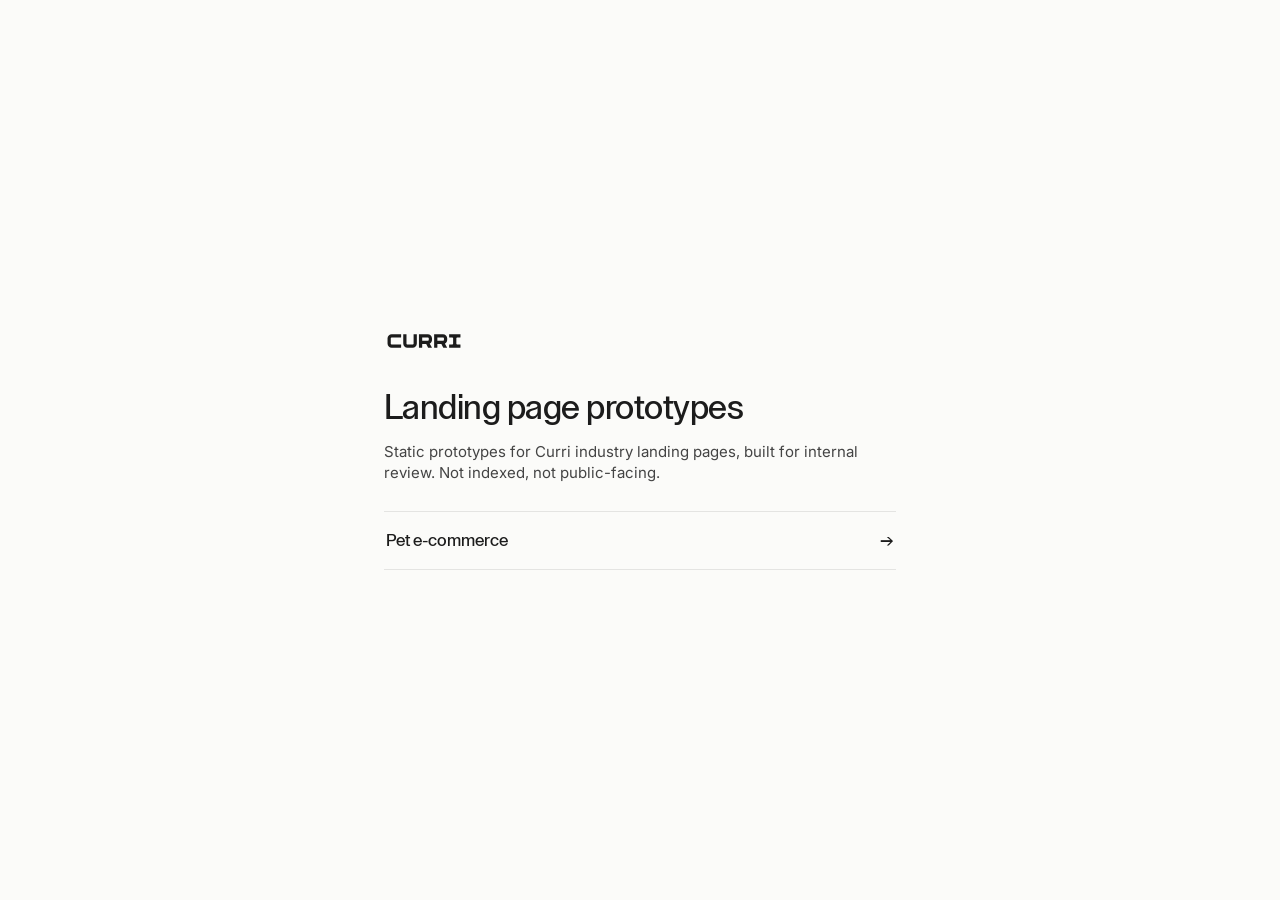
==== index.html @ ce7d08b8 "Rewrite pet e-commerce lander copy in operator voice Full pass over on-page copy. Section order and " ====
<!DOCTYPE html>
<html lang="en">
<head>
<meta charset="utf-8">
<meta name="viewport" content="width=device-width, initial-scale=1">
<meta name="robots" content="noindex, nofollow">
<title>Curri landing page prototypes</title>
<meta name="description" content="Prototype landing pages for Curri industry verticals.">
<link rel="preconnect" href="https://fonts.googleapis.com">
<link rel="preconnect" href="https://fonts.gstatic.com" crossorigin>
<link href="https://fonts.googleapis.com/css2?family=Inter:wght@400;500;600&display=swap" rel="stylesheet">
<link rel="stylesheet" href="./assets/curri.css?v=5">
<style>
  body {
    min-height: 100vh;
    display: flex;
    align-items: center;
  }

  .hub {
    max-width: 560px;
    margin: 0 auto;
    padding: 48px 24px;
  }

  .hub .logo {
    height: 22px;
    margin-bottom: 36px;
  }

  .hub ul {
    list-style: none;
    margin: 28px 0 0;
    padding: 0;
    border-top: 1px solid var(--hairline);
  }

  .hub li {
    border-bottom: 1px solid var(--hairline);
  }

  .hub a.page-link {
    display: flex;
    align-items: center;
    justify-content: space-between;
    gap: 16px;
    padding: 18px 2px;
    font-family: var(--font-display);
    font-weight: 500;
    font-size: 17px;
  }

  .hub a.page-link:hover {
    color: var(--text-body);
  }
</style>
</head>
<body>
<main class="hub">
  <img src="./assets/curri-logo-black.svg" alt="Curri" class="logo" />
  <h1 class="h-section">Landing page prototypes</h1>
  <p class="body" style="margin-top:12px">Static prototypes for Curri industry landing pages, built for internal review. Not indexed, not public-facing.</p>
  <ul>
    <li>
      <a class="page-link" href="./pet-ecommerce/">
        Pet e-commerce
        <span>&rarr;</span>
      </a>
    </li>
  </ul>
</main>
</body>
</html>
---- assets/curri.css ----
/* Curri landing page system.
 * Values follow brand.curri.com: two text colors per surface, teal never on
 * text, no eyebrow labels, no tracked-out type. */

@font-face {
  font-family: 'Lay Grotesk';
  src: url('./fonts/LayGrotesk-Regular.woff2') format('woff2');
  font-weight: 400;
  font-style: normal;
  font-display: swap;
}

@font-face {
  font-family: 'Lay Grotesk';
  src: url('./fonts/LayGrotesk-Medium.woff2') format('woff2');
  font-weight: 500;
  font-style: normal;
  font-display: swap;
}

@font-face {
  font-family: 'Lay Grotesk';
  src: url('./fonts/LayGrotesk-Semibold.woff2') format('woff2');
  font-weight: 600;
  font-style: normal;
  font-display: swap;
}

:root {
  --drywall: #FBFBF9;
  --blacktop: #1C1C1C;
  --teal: #04EEAD;
  --hivis: #DAFE6E;
  --cement: #8E7D6A;

  --surface: #FFFFFF;
  --surface-sunken: #F1F1EE;
  --surface-dark-raised: #262626;
  --hairline: rgba(28, 28, 28, 0.10);
  --hairline-dark: rgba(251, 251, 249, 0.14);

  --text-header: #1C1C1C;
  --text-body: #444444;
  --text-header-dark: #E4E4E4;
  --text-body-dark: #C8C8C8;

  --font-display: 'Lay Grotesk', 'Helvetica Neue', Arial, sans-serif;
  --font-body: 'Inter', system-ui, sans-serif;

  --wrap: 1088px;
  --gutter: 24px;
  --section-y: 56px;
  --radius: 16px;
  --radius-sm: 8px;
  --shadow: 0 1px 2px rgba(28, 28, 28, 0.05), 0 4px 12px rgba(28, 28, 28, 0.04);
}

* {
  box-sizing: border-box;
}

html {
  scroll-behavior: smooth;
}

body {
  margin: 0;
  background: var(--drywall);
  color: var(--text-header);
  font-family: var(--font-body);
  font-size: 15px;
  line-height: 21px;
  -webkit-font-smoothing: antialiased;
}

img {
  max-width: 100%;
}

a {
  color: var(--text-header);
  text-decoration: none;
}

h1, h2, h3 {
  font-family: var(--font-display);
  font-weight: 500;
  color: var(--text-header);
}

.wrap {
  max-width: var(--wrap);
  margin: 0 auto;
  padding-left: var(--gutter);
  padding-right: var(--gutter);
}

.section {
  padding-top: var(--section-y);
  padding-bottom: var(--section-y);
}

/* Keep anchor targets clear of the sticky header. */
section[id] {
  scroll-margin-top: 72px;
}

/* Display type. Negative tracking at display sizes only; never tracked out. */
.h-display {
  margin: 0;
  font-size: clamp(38px, 5.4vw, 64px);
  line-height: 1.1;
  letter-spacing: -0.02em;
  text-wrap: balance;
}

.h-section {
  margin: 0;
  font-size: clamp(26px, 3.2vw, 34px);
  line-height: 1.2;
  letter-spacing: -0.015em;
  text-wrap: balance;
}

.h-card {
  margin: 0;
  font-size: 18px;
  line-height: 1.25;
  letter-spacing: -0.01em;
}

/* Lay Grotesk carries large body copy; Inter handles the rest. */
.lede {
  margin: 20px 0 0;
  font-family: var(--font-display);
  font-weight: 400;
  font-size: clamp(17px, 1.6vw, 20px);
  line-height: 1.45;
  color: var(--text-body);
  max-width: 46ch;
  text-wrap: pretty;
}

.body {
  margin: 0;
  font-size: 15px;
  line-height: 21px;
  color: var(--text-body);
  text-wrap: pretty;
}

.on-dark {
  background: var(--blacktop);
  color: var(--text-header-dark);
}

.on-dark h1,
.on-dark h2,
.on-dark h3 {
  color: var(--text-header-dark);
}

.on-dark .body,
.on-dark .lede {
  color: var(--text-body-dark);
}

/* Buttons. Teal is a fill here, never type. */
.btn {
  display: inline-flex;
  align-items: center;
  gap: 8px;
  font-family: var(--font-body);
  font-size: 15px;
  font-weight: 600;
  line-height: 1;
  padding: 13px 20px;
  border-radius: 6px;
  border: 1px solid transparent;
  white-space: nowrap;
  cursor: pointer;
  transition: background-color 150ms ease-out, border-color 150ms ease-out;
}

.btn-primary {
  background: var(--teal);
  color: var(--blacktop);
}

.btn-primary:hover {
  background: #00d99d;
  color: var(--blacktop);
}

.btn-secondary {
  background: var(--surface);
  color: var(--text-header);
  border-color: rgba(28, 28, 28, 0.18);
}

.btn-secondary:hover {
  background: #F2F2EF;
}

.btn-secondary-dark {
  background: transparent;
  color: var(--text-header-dark);
  border-color: var(--hairline-dark);
}

.btn-secondary-dark:hover {
  background: var(--surface-dark-raised);
  color: var(--text-header-dark);
}

.btn-sm {
  padding: 9px 15px;
  font-size: 14px;
}

.cta-row {
  display: flex;
  flex-wrap: wrap;
  gap: 10px;
  margin-top: 28px;
}

/* Header */
.site-header {
  position: sticky;
  top: 0;
  z-index: 30;
  background: rgba(251, 251, 249, 0.92);
  backdrop-filter: blur(8px);
  border-bottom: 1px solid var(--hairline);
  transition: box-shadow 200ms ease-out;
}

.site-header.is-stuck {
  box-shadow: var(--shadow);
}

.site-header .wrap {
  padding-top: 14px;
  padding-bottom: 14px;
  display: flex;
  align-items: center;
  justify-content: space-between;
  gap: 24px;
}

/* Clearspace around the wordmark is the height of its own "i" — ~10% of the
 * mark's height. Padding here keeps that clear at the sticky edge. */
.logo {
  height: 20px;
  width: auto;
  display: block;
  padding: 2px 0;
}

.nav-right {
  display: flex;
  align-items: center;
  gap: 18px;
}

.nav-link {
  font-size: 14px;
  font-weight: 500;
  color: var(--text-header);
}

/* Hero */
.hero {
  display: grid;
  grid-template-columns: 1fr;
  gap: 40px;
  align-items: center;
  padding-top: 64px;
  padding-bottom: 64px;
}

@media (min-width: 900px) {
  .hero {
    grid-template-columns: 1fr 1fr;
    align-items: start;
  }
}

.media {
  position: relative;
  width: 100%;
  aspect-ratio: 639 / 464;
  border-radius: var(--radius);
  overflow: hidden;
  border: 1px solid var(--hairline);
  background: var(--surface-sunken);
}

.hero .media {
  aspect-ratio: 751 / 464;
}

.media-note {
  position: absolute;
  inset: 0;
  display: flex;
  flex-direction: column;
  align-items: center;
  justify-content: center;
  gap: 8px;
  padding: 28px;
  text-align: center;
  color: var(--text-body);
  font-size: 13px;
  line-height: 19px;
}

/* Trust strip */
.trust {
  background: var(--surface-sunken);
  border-top: 1px solid var(--hairline);
  border-bottom: 1px solid var(--hairline);
}

.trust .wrap {
  padding-top: 32px;
  padding-bottom: 32px;
  display: flex;
  flex-wrap: wrap;
  align-items: center;
  justify-content: space-between;
  gap: 24px;
}

.trust-claim {
  font-family: var(--font-display);
  font-weight: 500;
  font-size: clamp(18px, 2vw, 22px);
  line-height: 1.3;
  letter-spacing: -0.01em;
  max-width: 34ch;
}

.trust-figures {
  display: flex;
  flex-wrap: wrap;
  gap: 32px;
}

.figure .n {
  font-family: var(--font-display);
  font-weight: 500;
  font-size: 28px;
  line-height: 1.1;
  letter-spacing: -0.02em;
}

.figure .l {
  margin-top: 4px;
  font-size: 13px;
  line-height: 18px;
  color: var(--text-body);
}

/* Card grids */
.grid {
  display: grid;
  gap: 16px;
  margin-top: 36px;
}

.grid-3 {
  grid-template-columns: repeat(auto-fit, minmax(260px, 1fr));
}

.grid-4 {
  grid-template-columns: repeat(auto-fit, minmax(200px, 1fr));
}

.card {
  background: var(--surface);
  border: 1px solid var(--hairline);
  border-radius: var(--radius-sm);
  padding: 22px;
}

.on-dark .card {
  background: var(--surface-dark-raised);
  border-color: var(--hairline-dark);
}

.card .h-card + .body {
  margin-top: 8px;
}

.rule {
  width: 24px;
  height: 5px;
  border-radius: 1px;
  background: var(--teal);
  margin-bottom: 16px;
}

/* Two-column content blocks */
.split {
  display: grid;
  grid-template-columns: 1fr;
  gap: 40px;
  align-items: center;
}

@media (min-width: 900px) {
  .split {
    grid-template-columns: 1fr 1fr;
  }

  .split.reverse .split-media {
    order: -1;
  }
}

.split-copy .body {
  margin-top: 14px;
}

/* Product name under a block heading, e.g. "Curri Dedicated". Reads as a
 * definition of the product, not an eyebrow, so it sits below the heading. */
.split-copy .subline {
  margin: 10px 0 0;
  font-family: var(--font-display);
  font-weight: 500;
  font-size: 17px;
  line-height: 1.35;
  color: var(--text-body);
}

/* Group heading above the three solution blocks, plus the first block beneath
 * it. Together they span one section's worth of padding, so the heading does
 * not float in the middle of a full gap. */
.section-lead {
  padding-top: var(--section-y);
  padding-bottom: 36px;
}

.section-follow {
  padding-bottom: var(--section-y);
}

/* Fleet cards. Three across inside the split's media column, stacking to two
 * and then one as the column narrows. */
.fleet-grid {
  margin-top: 0;
  grid-template-columns: repeat(3, 1fr);
}

@media (max-width: 1080px) {
  .fleet-grid {
    grid-template-columns: repeat(auto-fit, minmax(180px, 1fr));
  }
}

.fleet-card {
  background: var(--surface);
  border: 1px solid var(--hairline);
  border-radius: var(--radius-sm);
  padding: 16px;
  display: flex;
  flex-direction: column;
  gap: 6px;
  min-height: 140px;
}

/* Curri's own vehicle renders, copied from the marketing site rather than
 * redrawn. The source art is square with generous padding, so it is scaled up
 * and clipped to fill the card's image band. */
.veh {
  display: block;
  width: 118px;
  height: 88px;
  object-fit: cover;
  object-position: center 52%;
  margin: -6px 0 2px -10px;
}

.fleet-card .n {
  font-family: var(--font-display);
  font-weight: 500;
  font-size: 15px;
  line-height: 1.25;
}

.fleet-card .d {
  font-size: 13px;
  line-height: 18px;
  color: var(--text-body);
  flex: 1;
}

.fleet-card .cap {
  font-size: 12px;
  font-weight: 600;
  color: var(--text-body);
  background: var(--surface-sunken);
  border: 1px solid var(--hairline);
  border-radius: 4px;
  padding: 4px 7px;
  align-self: flex-start;
  white-space: nowrap;
}

/* Product surfaces — schedule + booking flow mocks */
.panel {
  background: var(--surface);
  border: 1px solid var(--hairline);
  border-radius: var(--radius);
  overflow: hidden;
  box-shadow: var(--shadow);
}

.panel-head {
  display: flex;
  align-items: center;
  justify-content: space-between;
  gap: 12px;
  flex-wrap: wrap;
  padding: 13px 16px;
  border-bottom: 1px solid var(--hairline);
  background: var(--surface-sunken);
  font-size: 13px;
  font-weight: 600;
}

.panel-tag {
  font-size: 12px;
  font-weight: 600;
  color: var(--text-body);
  background: var(--surface);
  border: 1px solid var(--hairline);
  border-radius: 4px;
  padding: 3px 7px;
  white-space: nowrap;
}

.panel-body {
  padding: 4px 16px;
}

.flow-row {
  display: flex;
  align-items: flex-start;
  gap: 12px;
  padding: 14px 0;
  border-bottom: 1px solid var(--hairline);
}

.flow-row:last-of-type {
  border-bottom: 0;
}

.flow-row .step {
  flex: 1;
  min-width: 0;
}

.flow-row .step-n {
  font-family: var(--font-display);
  font-weight: 500;
  font-size: 14px;
  line-height: 1.25;
}

.flow-row .step-d {
  margin-top: 3px;
  font-size: 13px;
  line-height: 18px;
  color: var(--text-body);
}

.flow-row .step-m {
  font-size: 12px;
  font-weight: 600;
  color: var(--text-body);
  white-space: nowrap;
}

.marker {
  width: 8px;
  height: 8px;
  border-radius: 999px;
  background: var(--teal);
  flex: 0 0 auto;
  margin-top: 5px;
}

.panel-note {
  padding: 12px 16px;
  font-size: 12px;
  line-height: 17px;
  color: var(--text-body);
  border-top: 1px solid var(--hairline);
  background: var(--surface-sunken);
}

/* Dedicated week schedule */
.schedule {
  display: grid;
  grid-template-columns: repeat(6, minmax(0, 1fr));
  gap: 6px;
  padding: 16px;
}

.day .d-label {
  font-size: 12px;
  font-weight: 600;
  color: var(--text-body);
  margin-bottom: 6px;
}

.day .bars {
  display: flex;
  flex-direction: column;
  gap: 5px;
}

.bar {
  border-radius: 4px;
  display: flex;
  align-items: center;
  justify-content: center;
  font-size: 11px;
  font-weight: 600;
  transform: scaleY(0);
  transform-origin: bottom center;
  transition: transform 500ms cubic-bezier(0.22, 0.61, 0.36, 1);
}

.is-visible .bar {
  transform: scaleY(1);
}

/* Bars grow left to right across the week. */
.day:nth-child(2) .bar { transition-delay: 60ms; }
.day:nth-child(3) .bar { transition-delay: 120ms; }
.day:nth-child(4) .bar { transition-delay: 180ms; }
.day:nth-child(5) .bar { transition-delay: 240ms; }
.day:nth-child(6) .bar { transition-delay: 300ms; }

.bar-base {
  height: 52px;
  background: var(--teal);
  color: var(--blacktop);
}

.bar-extra {
  height: 24px;
  background: var(--hivis);
  color: var(--blacktop);
}

.legend {
  display: flex;
  flex-wrap: wrap;
  gap: 14px;
  font-size: 12px;
  color: var(--text-body);
}

.legend span {
  display: inline-flex;
  align-items: center;
  gap: 6px;
}

.dot {
  width: 8px;
  height: 8px;
  border-radius: 2px;
  display: inline-block;
}

.dot-base {
  background: var(--teal);
}

.dot-extra {
  background: var(--hivis);
}

/* Weight-class proof */
.proof-lead {
  margin-top: 28px;
  max-width: 40ch;
}

.proof-lead .n {
  font-family: var(--font-display);
  font-weight: 500;
  font-size: clamp(34px, 4vw, 46px);
  line-height: 1.05;
  letter-spacing: -0.025em;
}

.proof-lead .l {
  margin-top: 8px;
  font-size: 14px;
  line-height: 20px;
  color: var(--text-body-dark);
}

.footnote {
  margin-top: 32px;
  font-size: 12px;
  line-height: 18px;
  color: var(--text-body-dark);
  max-width: 78ch;
}

.on-light .footnote {
  color: var(--text-body);
}

/* Proof-of-delivery record. Deliberately not another marker list — the hero
 * already shows the progress timeline, so this shows the artifact instead. */
.pod {
  display: grid;
  grid-template-columns: 1fr 1fr;
  gap: 1px;
  background: var(--hairline);
  border-bottom: 1px solid var(--hairline);
}

.pod-shot,
.pod-sign {
  background: var(--surface);
  padding: 18px 16px;
  display: flex;
  flex-direction: column;
  gap: 10px;
  align-items: flex-start;
  justify-content: space-between;
  min-height: 132px;
  font-size: 12px;
  line-height: 17px;
  color: var(--text-body);
}

/* Filled tiles rather than an empty frame. Per Curri's own Paperwork surface:
 * a placeholder promises something will arrive, which makes the card read as a
 * form being filled in instead of a finished record. These are the photos. */
.pod-tiles {
  display: flex;
  gap: 6px;
  width: 100%;
}

.pod-tile {
  flex: 1;
  height: 42px;
  border-radius: 4px;
  border: 1px solid var(--hairline);
  background: color-mix(in srgb, var(--cement) 30%, var(--surface));
  display: flex;
  align-items: center;
  justify-content: center;
}

/* Stroked as a graphic, not inherited as a text colour — teal never sets type. */
.pod-tile svg {
  width: 13px;
  height: 13px;
  stroke: var(--teal);
}

.pod-scrawl {
  width: 100%;
  max-width: 150px;
  height: auto;
  color: var(--blacktop);
}

.pod-meta {
  margin: 0;
  padding: 14px 16px;
  display: grid;
  grid-template-columns: 1fr 1fr;
  gap: 12px 16px;
}

.pod-meta div {
  min-width: 0;
}

.pod-meta dt {
  font-size: 12px;
  color: var(--text-body);
}

.pod-meta dd {
  margin: 3px 0 0;
  font-family: var(--font-display);
  font-weight: 500;
  font-size: 14px;
  line-height: 1.25;
  color: var(--text-header);
}

/* In-app delivery completion. The finished state is the default markup, so
 * no-JS and reduced-motion both land on a completed delivery; the script
 * rewinds it and replays the steps. */
.delivery-steps {
  list-style: none;
  margin: 0;
  padding: 6px 16px;
}

.dstep {
  position: relative;
  display: grid;
  grid-template-columns: 20px 1fr auto;
  gap: 12px;
  padding: 12px 0;
  align-items: start;
  opacity: 1;
  transition: opacity 300ms ease-out;
}

.dstep:not(:last-child)::after {
  content: '';
  position: absolute;
  left: 8px;
  top: 28px;
  bottom: -12px;
  width: 1px;
  background: var(--teal);
  transition: background-color 300ms ease-out;
}

.dmark {
  width: 17px;
  height: 17px;
  border-radius: 999px;
  border: 1.5px solid var(--teal);
  background: var(--teal);
  color: var(--blacktop);
  display: flex;
  align-items: center;
  justify-content: center;
  margin-top: 1px;
  transition: background-color 250ms ease-out, border-color 250ms ease-out;
}

.dmark svg {
  width: 11px;
  height: 11px;
  opacity: 1;
  transition: opacity 200ms ease-out;
}

.dtext {
  display: flex;
  flex-direction: column;
  gap: 3px;
  min-width: 0;
}

.dtitle {
  font-family: var(--font-display);
  font-weight: 500;
  font-size: 14px;
  line-height: 1.25;
}

.dmeta {
  font-size: 13px;
  line-height: 18px;
  color: var(--text-body);
}

.dtime {
  font-size: 12px;
  font-weight: 600;
  color: var(--text-body);
  white-space: nowrap;
  margin-top: 2px;
}

/* Pending state — only ever applied by the script. */
.delivery.is-playing .dstep:not(.is-done) {
  opacity: 0.4;
}

.delivery.is-playing .dstep:not(.is-done) .dmark {
  background: var(--surface);
  border-color: rgba(28, 28, 28, 0.25);
}

.delivery.is-playing .dstep:not(.is-done) .dmark svg {
  opacity: 0;
}

.delivery.is-playing .dstep:not(.is-done)::after {
  background: var(--hairline);
}

.proof-why {
  margin: 20px 0 0;
  max-width: 52ch;
  font-size: 15px;
  line-height: 22px;
  color: var(--text-body-dark);
}

/* Product grid */
/* Mirrors curri.com's IndustryProductGrid: the icon sits white inside a dark
 * 32px tile beside the copy, not bare above it. */
.product-card {
  display: flex;
  align-items: flex-start;
  gap: 14px;
  background: var(--surface);
  border: 1px solid var(--hairline);
  border-radius: var(--radius-sm);
  padding: 20px;
  transition: background-color 150ms ease-out;
}

.product-icon {
  flex: 0 0 auto;
  width: 32px;
  height: 32px;
  border-radius: 6px;
  background: var(--blacktop);
  display: flex;
  align-items: center;
  justify-content: center;
}

.product-icon img {
  width: 20px;
  height: 20px;
  display: block;
}

.product-body {
  display: flex;
  flex-direction: column;
  min-width: 0;
}

.product-card {
  transition: background-color 150ms ease-out, transform 150ms ease-out,
    box-shadow 150ms ease-out;
}

.product-card:hover {
  background: var(--surface-sunken);
  transform: translateY(-2px);
  box-shadow: var(--shadow);
}

.product-card .n {
  font-family: var(--font-display);
  font-weight: 500;
  font-size: 18px;
  line-height: 1.2;
}

.product-card .d {
  margin-top: 6px;
  font-size: 14px;
  line-height: 18px;
  color: var(--text-body);
}

.product-card .go {
  margin-top: 10px;
  font-size: 14px;
  font-weight: 500;
  color: var(--text-body);
  transition: color 150ms ease-out;
}

.product-card:hover .go {
  color: var(--text-header);
}

/* FAQ */
.faq {
  max-width: 820px;
  margin: 0 auto;
}

.faq-list {
  margin-top: 32px;
  border-top: 1px solid var(--hairline);
}

.faq-item {
  border-bottom: 1px solid var(--hairline);
}

.faq-q {
  width: 100%;
  background: none;
  border: 0;
  padding: 20px 0;
  display: flex;
  align-items: flex-start;
  justify-content: space-between;
  gap: 20px;
  cursor: pointer;
  text-align: left;
  font-family: var(--font-display);
  font-weight: 500;
  font-size: 17px;
  line-height: 1.35;
  color: var(--text-header);
}

.faq-sign {
  flex: 0 0 auto;
  width: 14px;
  height: 14px;
  position: relative;
  margin-top: 5px;
}

.faq-sign::before,
.faq-sign::after {
  content: '';
  position: absolute;
  background: var(--text-body);
  transition: transform 180ms ease-out, opacity 180ms ease-out;
}

.faq-sign::before {
  top: 6px;
  left: 0;
  width: 14px;
  height: 2px;
}

.faq-sign::after {
  left: 6px;
  top: 0;
  width: 2px;
  height: 14px;
}

.faq-q[aria-expanded="true"] .faq-sign::after {
  transform: rotate(90deg);
  opacity: 0;
}

.faq-a {
  margin: 0;
  padding: 0 44px 22px 0;
  font-size: 15px;
  line-height: 23px;
  color: var(--text-body);
  text-wrap: pretty;
}

.faq-a[hidden] {
  display: none;
}

/* Closing CTA + footer */
.closing .wrap {
  padding-top: 80px;
  padding-bottom: 80px;
}

.site-footer {
  border-top: 1px solid var(--hairline-dark);
}

.site-footer .wrap {
  padding-top: 24px;
  padding-bottom: 24px;
  display: flex;
  flex-wrap: wrap;
  align-items: center;
  justify-content: space-between;
  gap: 16px;
}

.footer-logo {
  height: 15px;
  width: auto;
  display: block;
  padding: 2px 0;
}

.footer-links {
  display: flex;
  flex-wrap: wrap;
  gap: 20px;
  font-size: 13px;
  color: var(--text-body-dark);
}

.footer-links a {
  color: var(--text-body-dark);
}

.footer-links a:hover {
  color: var(--text-header-dark);
}

/* Scroll reveal. Scoped to .js so the page renders fully when scripting is
 * unavailable — content must never depend on JS to become visible. */
.js .reveal {
  opacity: 0;
  transform: translateY(24px);
  transition: opacity 500ms ease-out, transform 500ms ease-out;
}

.js .reveal.is-visible {
  opacity: 1;
  transform: none;
}

@media (prefers-reduced-motion: reduce) {
  html {
    scroll-behavior: auto;
  }

  .js .reveal {
    opacity: 1;
    transform: none;
    transition: none;
  }

  .bar,
  .is-visible .bar {
    transform: scaleY(1);
    transition: none;
    transition-delay: 0ms;
  }

  .product-card,
  .product-card:hover {
    transform: none;
    transition: none;
  }
}
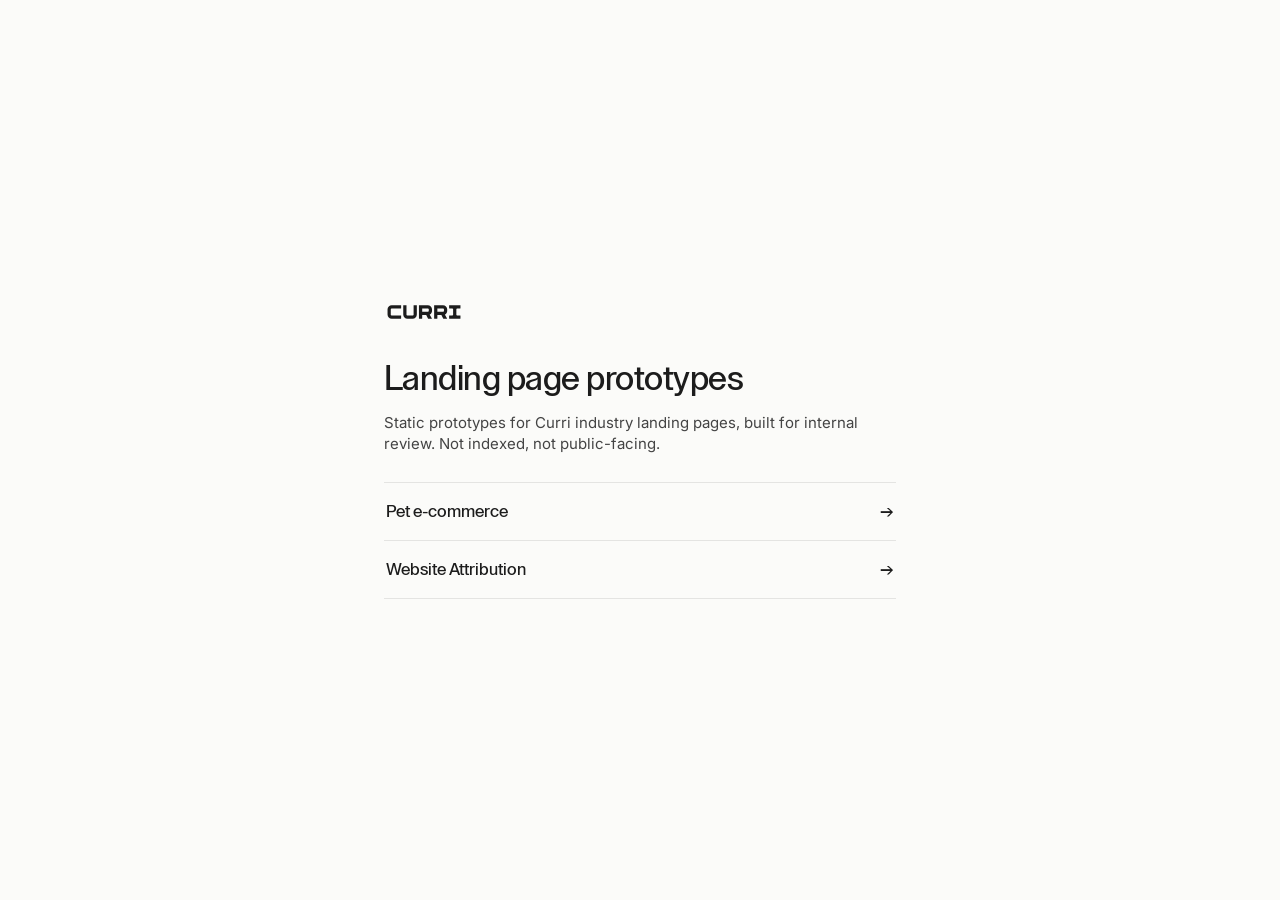
==== commit 242a7a3a: "Link Website Attribution dashboard from the sandbox hub" ====
--- a/index.html
+++ b/index.html
@@ -9,7 +9,7 @@
 <link rel="preconnect" href="https://fonts.googleapis.com">
 <link rel="preconnect" href="https://fonts.gstatic.com" crossorigin>
 <link href="https://fonts.googleapis.com/css2?family=Inter:wght@400;500;600&display=swap" rel="stylesheet">
-<link rel="stylesheet" href="./assets/curri.css?v=5">
+<link rel="stylesheet" href="./assets/curri.css?v=11">
 <style>
   body {
     min-height: 100vh;
@@ -67,6 +67,12 @@
         <span>&rarr;</span>
       </a>
     </li>
+    <li>
+      <a class="page-link" href="./website-attribution/">
+        Website Attribution
+        <span>&rarr;</span>
+      </a>
+    </li>
   </ul>
 </main>
 </body>
--- a/assets/curri.css
+++ b/assets/curri.css
@@ -326,29 +326,35 @@
 .trust .wrap {
   padding-top: 32px;
   padding-bottom: 32px;
-  display: flex;
-  flex-wrap: wrap;
-  align-items: center;
-  justify-content: space-between;
-  gap: 24px;
-}
-
-.trust-claim {
-  font-family: var(--font-display);
-  font-weight: 500;
-  font-size: clamp(18px, 2vw, 22px);
-  line-height: 1.3;
-  letter-spacing: -0.01em;
-  max-width: 34ch;
-}
-
+}
+
+/* Cards, not a ruled strip. A strip only reads as one when left-aligned copy
+ * sits beside it to anchor the row; with the figures alone, equal columns of
+ * very different content lengths just look like arbitrary gaps. Curri hit the
+ * same thing and moved to cards in components/v2/hero/StatCards.tsx. */
 .trust-figures {
-  display: flex;
-  flex-wrap: wrap;
-  gap: 32px;
+  display: grid;
+  grid-template-columns: 1fr;
+  gap: 12px;
+  margin: 0;
+}
+
+@media (min-width: 640px) {
+  .trust-figures {
+    grid-template-columns: repeat(3, 1fr);
+  }
+}
+
+.figure {
+  background: var(--surface);
+  border: 1px solid var(--hairline);
+  border-radius: var(--radius-sm);
+  padding: 20px 16px;
+  text-align: center;
 }
 
 .figure .n {
+  margin: 0;
   font-family: var(--font-display);
   font-weight: 500;
   font-size: 28px;
@@ -357,10 +363,11 @@
 }
 
 .figure .l {
-  margin-top: 4px;
+  margin: 6px 0 0;
   font-size: 13px;
   line-height: 18px;
   color: var(--text-body);
+  text-wrap: pretty;
 }
 
 /* Card grids */
@@ -617,10 +624,18 @@
   margin-bottom: 6px;
 }
 
+.day {
+  display: flex;
+  flex-direction: column;
+}
+
+/* Bars hang from the bottom of the column so the 3PL baseline lines up across
+ * the week and Curri's capacity reads as stacked on top of it. */
 .day .bars {
   display: flex;
   flex-direction: column;
   gap: 5px;
+  margin-top: auto;
 }
 
 .bar {
@@ -658,6 +673,24 @@
   color: var(--blacktop);
 }
 
+/* The 3PL baseline. Deliberately the tallest bar and the only unbranded one:
+ * the partner network keeps the bulk of the week, and Curri sits on top of it
+ * rather than replacing it. */
+.bar-muted {
+  height: 64px;
+  background: var(--surface-sunken);
+  border: 1px solid var(--hairline);
+  color: var(--text-body);
+}
+
+/* Below this the columns are too narrow for a label to sit inside a bar, so
+ * the legend carries the key on its own. The text stays in the DOM. */
+@media (max-width: 1023px) {
+  .bar {
+    font-size: 0;
+  }
+}
+
 .legend {
   display: flex;
   flex-wrap: wrap;
@@ -687,25 +720,59 @@
   background: var(--hivis);
 }
 
+.dot-muted {
+  background: var(--surface-sunken);
+  border: 1px solid var(--hairline);
+}
+
 /* Weight-class proof */
-.proof-lead {
-  margin-top: 28px;
-  max-width: 40ch;
-}
-
-.proof-lead .n {
+/* The proof band is punctuation between two light sections, so it carries more
+ * vertical air than a standard section. */
+.proof-band {
+  padding-top: 88px;
+  padding-bottom: 88px;
+}
+
+/* The band carries a single fact, so the number is the section rather than an
+ * item inside it. At body scale it read as one more small text block on a lot
+ * of black; at display scale it fills the band on its own and the words sit
+ * against it. */
+.proof-figure {
+  margin-top: 36px;
+  display: grid;
+  grid-template-columns: 1fr;
+  gap: 20px;
+  align-items: center;
+}
+
+@media (min-width: 900px) {
+  .proof-figure {
+    grid-template-columns: auto 1fr;
+    gap: 56px;
+  }
+}
+
+.proof-figure .n {
   font-family: var(--font-display);
   font-weight: 500;
-  font-size: clamp(34px, 4vw, 46px);
-  line-height: 1.05;
-  letter-spacing: -0.025em;
-}
-
-.proof-lead .l {
-  margin-top: 8px;
-  font-size: 14px;
-  line-height: 20px;
-  color: var(--text-body-dark);
+  font-size: clamp(48px, 9vw, 120px);
+  line-height: 0.9;
+  letter-spacing: -0.035em;
+  white-space: nowrap;
+}
+
+.proof-figure-copy {
+  max-width: 44ch;
+}
+
+/* The label graduates from caption to statement now that it is the only copy
+ * holding the right of the figure. */
+.proof-figure .l {
+  margin: 0;
+  font-family: var(--font-display);
+  font-weight: 500;
+  font-size: clamp(17px, 1.5vw, 20px);
+  line-height: 1.35;
 }
 
 .footnote {
@@ -904,7 +971,7 @@
 }
 
 .proof-why {
-  margin: 20px 0 0;
+  margin: 12px 0 0;
   max-width: 52ch;
   font-size: 15px;
   line-height: 22px;
@@ -986,13 +1053,30 @@
 }
 
 /* FAQ */
+/* Two-column FAQ, matching the shared FAQSection every other Curri lander
+ * renders: a fixed intro column beside the accordion. */
 .faq {
-  max-width: 820px;
-  margin: 0 auto;
+  display: grid;
+  grid-template-columns: 1fr;
+  gap: 40px;
+}
+
+@media (min-width: 1024px) {
+  .faq {
+    grid-template-columns: 304px 1fr;
+    gap: 72px;
+  }
+}
+
+.faq-intro .body {
+  margin-top: 8px;
+}
+
+.faq-intro .cta-row {
+  margin-top: 24px;
 }
 
 .faq-list {
-  margin-top: 32px;
   border-top: 1px solid var(--hairline);
 }
 
@@ -1067,9 +1151,38 @@
 }
 
 /* Closing CTA + footer */
-.closing .wrap {
+.closing > .wrap {
   padding-top: 80px;
   padding-bottom: 80px;
+  text-align: center;
+}
+
+.closing > .wrap .cta-row {
+  justify-content: center;
+}
+
+/* Closing headline. Matches the shared CTASection every Curri lander closes
+ * with: centred on a 720px measure at 32/36/40px, not the display scale the
+ * hero uses. */
+.h-cta {
+  margin: 0 auto;
+  max-width: 720px;
+  font-size: 32px;
+  line-height: 1.2;
+  letter-spacing: -0.015em;
+  text-wrap: balance;
+}
+
+@media (min-width: 640px) {
+  .h-cta {
+    font-size: 36px;
+  }
+}
+
+@media (min-width: 1024px) {
+  .h-cta {
+    font-size: 40px;
+  }
 }
 
 .site-footer {
